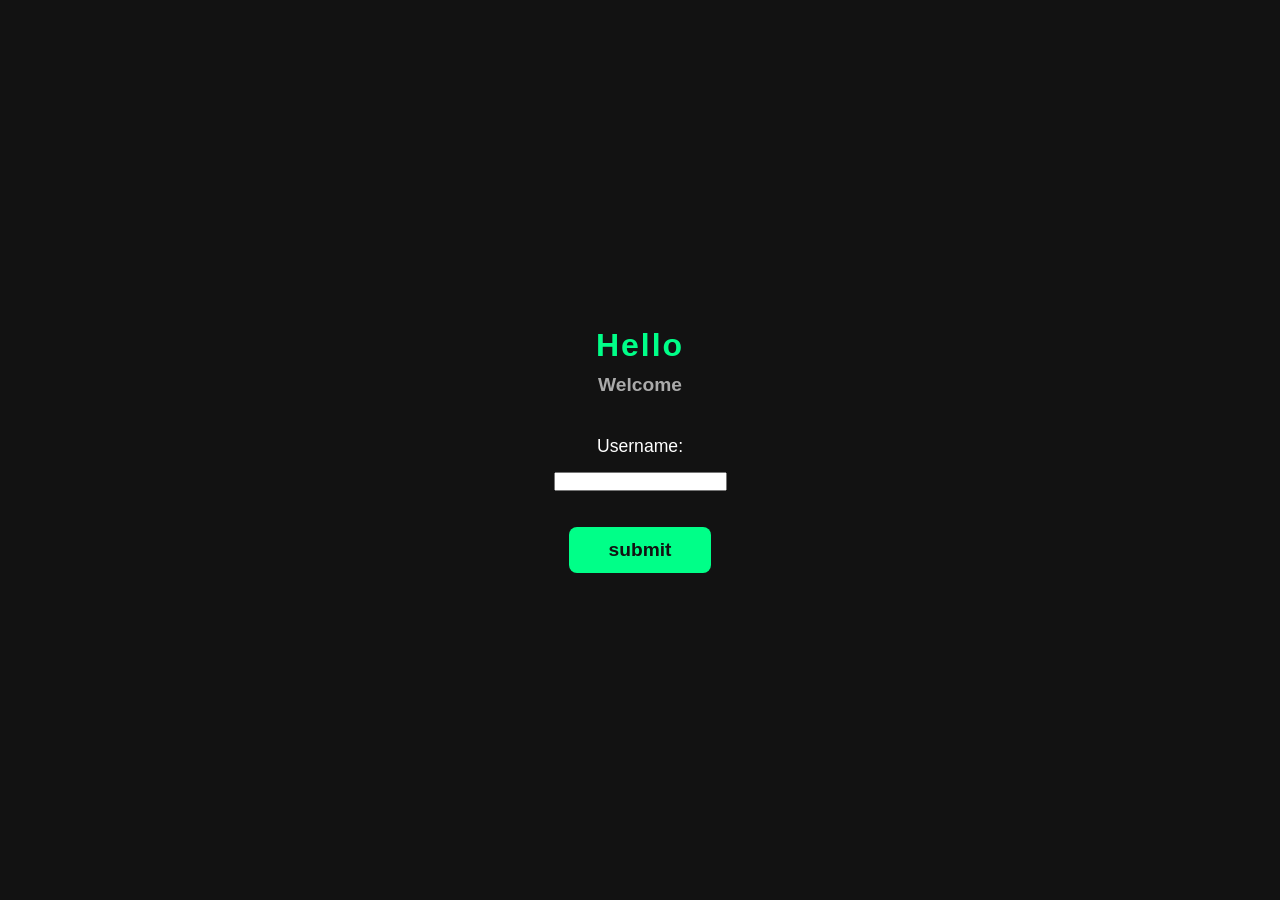
==== index.html @ fc395ba8 "Added Password Generator tool" ====
<!DOCTYPE html>
<html lang="en">
<head>
    <meta charset="UTF-8">
    <meta name="viewport" content="width=device-width, initial-scale=1.0">
    <title>My Website</title>
    <link rel="stylesheet" href="random.css">
</head>
<body>
    <h1 id ="myh1"></h1>
    <p id ="myp"></p>
    <h2>Welcome</h2>
    <label>Username:</label>
    <input id="myText"><br><br>
    <button id="mySubmits">submit</button>
    <script src="index.js"></script>
</body>
</html>
---- random.css ----
/* बेसिक रीसेट ताकि सभी ब्राउज़र में एक जैसा दिखे */
* {
    box-sizing: border-box;
    margin: 0;
    padding: 0;
}

/* 10x Layout: Flexbox का इस्तेमाल करके सब कुछ पेज के एकदम बीच में सेट करना */
body {
    font-family: 'Segoe UI', Tahoma, Geneva, Verdana, sans-serif;
    background-color: #121212; /* डार्क हैकर/SaaS थीम */
    color: #ffffff;
    display: flex;
    flex-direction: column;
    align-items: center;
    justify-content: center;
    height: 100vh;
}

h1 {
    color: #00ff88; /* नियॉन ग्रीन कलर */
    margin-bottom: 10px;
    letter-spacing: 2px;
}

h2 {
    font-size: 1.2rem;
    color: #aaaaaa;
    margin-bottom: 40px;
}

label {
    font-size: 1.1rem;
    margin-bottom: 15px;
}

/* इनपुट बॉक्स की शानदार स्टाइलिंग */
input[type="number"] {
    padding: 12px;
    font-size: 1.5rem;
    width: 150px;
    text-align: center;
    border: 2px solid #333;
    border-radius: 8px;
    background-color: #1e1e1e;
    color: white;
    margin-bottom: 25px;
    outline: none;
    transition: border-color 0.3s;
}

/* जब यूज़र टाइप करने के लिए बॉक्स पर क्लिक करेगा तो ग्रीन बॉर्डर आएगा */
input[type="number"]:focus {
    border-color: #00ff88;
}

/* इनपुट बॉक्स के अंदर आने वाले फालतू up/down एरो (तीर) को हटाना */
input[type="number"]::-webkit-inner-spin-button,
input[type="number"]::-webkit-outer-spin-button {
    -webkit-appearance: none;
    margin: 0;
}

/* कॉल टू एक्शन (CTA) बटन */
button {
    padding: 12px 40px;
    font-size: 1.2rem;
    font-weight: bold;
    color: #121212;
    background-color: #00ff88;
    border: none;
    border-radius: 8px;
    cursor: pointer;
    transition: transform 0.2s, box-shadow 0.2s;
}

/* होवर इफ़ेक्ट: माउस ले जाने पर बटन हल्का सा ऊपर उठेगा और चमकेगा */
button:hover {
    transform: translateY(-3px);
    box-shadow: 0 5px 15px rgba(0, 255, 136, 0.4);
}

/* क्लिक करने पर बटन का नीचे दबना */
button:active {
    transform: translateY(0);
}

/* रिजल्ट दिखाने वाला टेक्स्ट (इसे पीले रंग में रखा है ताकि अलग से दिखे) */
#result {
    margin-top: 40px;
    font-size: 1.5rem;
    color: #ffbb00; 
    min-height: 40px; 
}
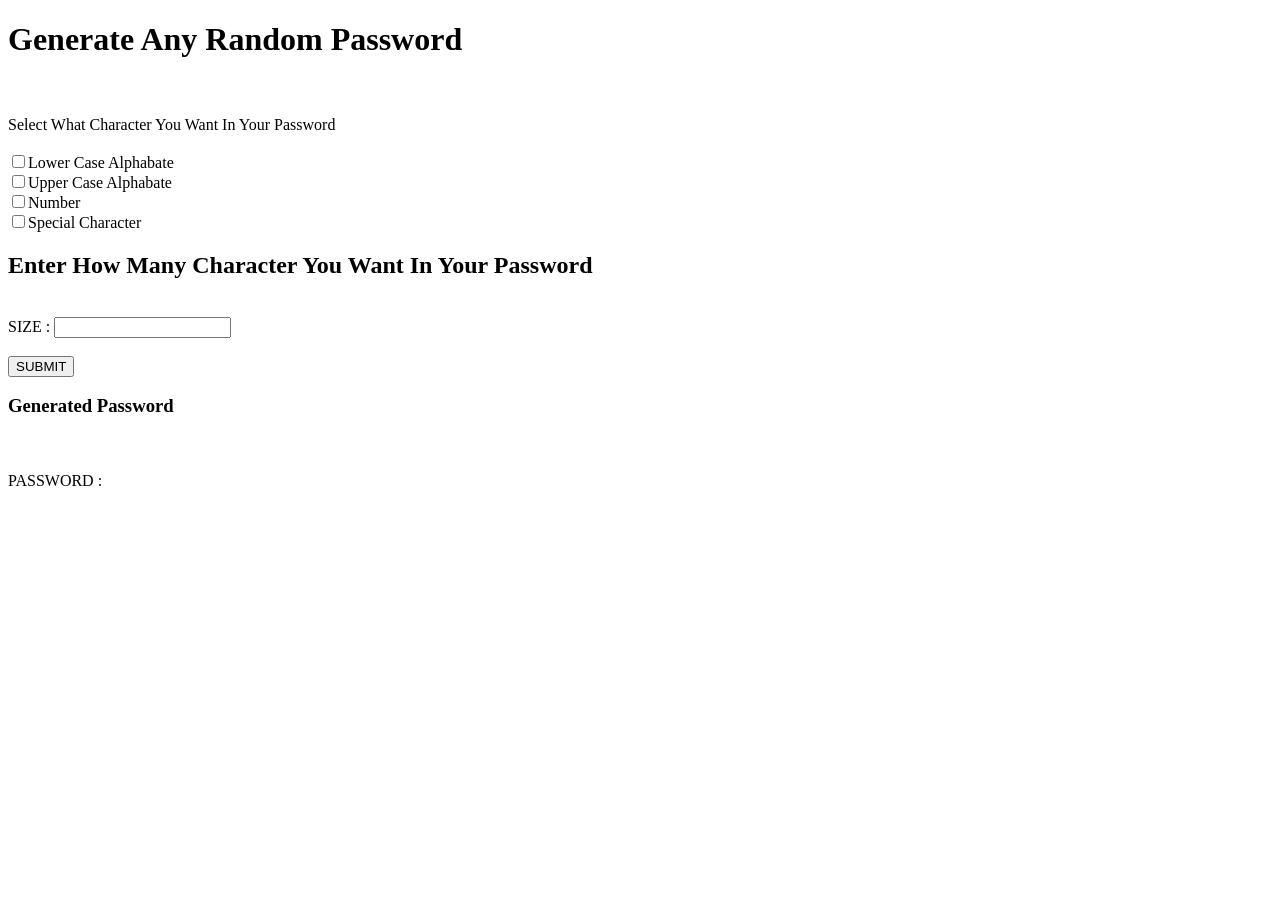
==== commit 4e7bff6e: "Rename Random_Passwords.html to index.html" ====
--- a/index.html
+++ b/index.html
@@ -3,16 +3,22 @@
 <head>
     <meta charset="UTF-8">
     <meta name="viewport" content="width=device-width, initial-scale=1.0">
-    <title>My Website</title>
-    <link rel="stylesheet" href="random.css">
+    <title>Random_Password</title>
 </head>
 <body>
-    <h1 id ="myh1"></h1>
-    <p id ="myp"></p>
-    <h2>Welcome</h2>
-    <label>Username:</label>
-    <input id="myText"><br><br>
-    <button id="mySubmits">submit</button>
-    <script src="index.js"></script>
+    <h1>Generate Any Random Password</h1><br><br>
+    <p1>Select What Character You Want In Your Password</p1><br><br>
+    <input type="checkbox" id="low">Lower Case Alphabate</input><br>
+    <input type="checkbox" id="up">Upper Case Alphabate</input><br>
+    <input type="checkbox" id="num">Number</input><br>
+    <input type="checkbox" id="spec">Special Character</input><br>
+    <h2>Enter How Many Character You Want In Your Password</h2><br>
+    <label>SIZE :</label>
+    <input type = "number" id = "size"><br><br>
+    <button id ="submit">SUBMIT</button>
+    <h3>Generated Password</h3><br><br>
+    <label>PASSWORD :</label>
+    <p2 id="pass"></p2>
+    <script src ="Random_Passwords.js"></script>
 </body>
-</html>+</html>
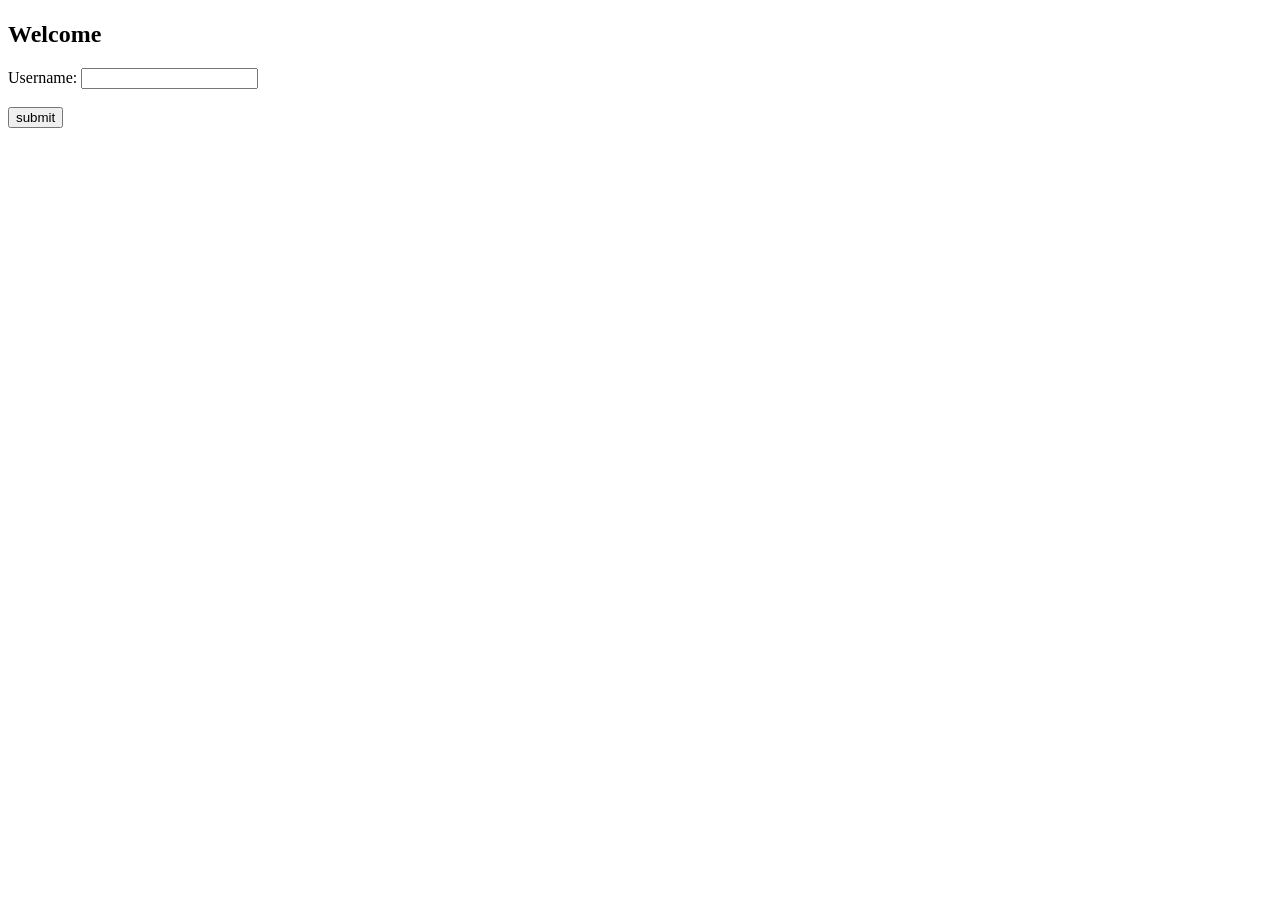
==== commit deb035f5: "Added modern CSS styling and updated HTML structure" ====
--- a/index.html
+++ b/index.html
@@ -3,22 +3,16 @@
 <head>
     <meta charset="UTF-8">
     <meta name="viewport" content="width=device-width, initial-scale=1.0">
-    <title>Random_Password</title>
+    <title>My Website</title>
+    <link rel="stylesheet" href="random.css">
 </head>
 <body>
-    <h1>Generate Any Random Password</h1><br><br>
-    <p1>Select What Character You Want In Your Password</p1><br><br>
-    <input type="checkbox" id="low">Lower Case Alphabate</input><br>
-    <input type="checkbox" id="up">Upper Case Alphabate</input><br>
-    <input type="checkbox" id="num">Number</input><br>
-    <input type="checkbox" id="spec">Special Character</input><br>
-    <h2>Enter How Many Character You Want In Your Password</h2><br>
-    <label>SIZE :</label>
-    <input type = "number" id = "size"><br><br>
-    <button id ="submit">SUBMIT</button>
-    <h3>Generated Password</h3><br><br>
-    <label>PASSWORD :</label>
-    <p2 id="pass"></p2>
-    <script src ="Random_Passwords.js"></script>
+    <h1 id ="myh1"></h1>
+    <p id ="myp"></p>
+    <h2>Welcome</h2>
+    <label>Username:</label>
+    <input id="myText"><br><br>
+    <button id="mySubmits">submit</button>
+    <script src="index.js"></script>
 </body>
-</html>
+</html>
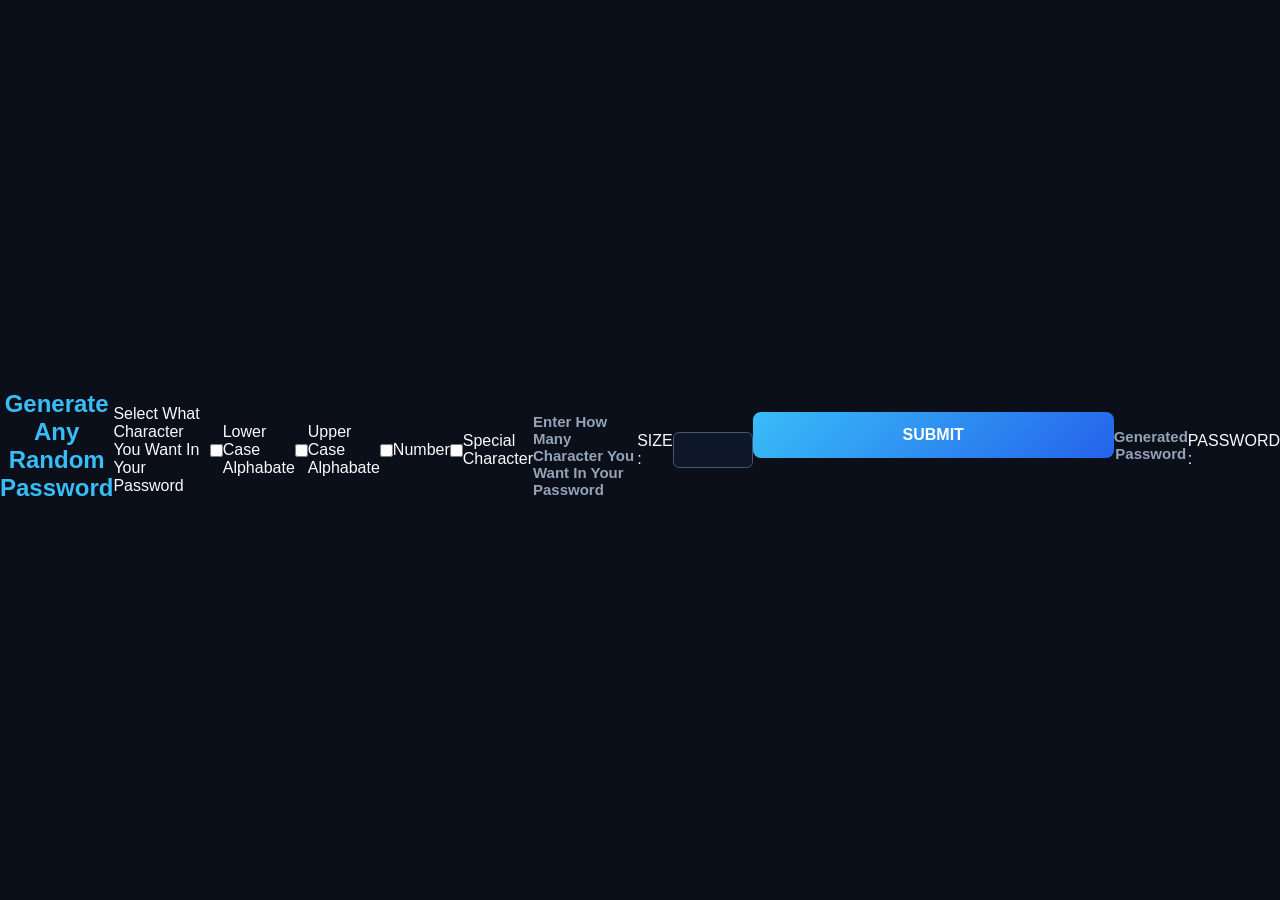
==== commit 2d5e2a9d: "Rename Random_Passwords.html to index.html" ====
--- a/index.html
+++ b/index.html
@@ -3,16 +3,23 @@
 <head>
     <meta charset="UTF-8">
     <meta name="viewport" content="width=device-width, initial-scale=1.0">
-    <title>My Website</title>
-    <link rel="stylesheet" href="random.css">
+    <title>Random_Password</title>
+    <link rel="stylesheet" href="style.css">
 </head>
 <body>
-    <h1 id ="myh1"></h1>
-    <p id ="myp"></p>
-    <h2>Welcome</h2>
-    <label>Username:</label>
-    <input id="myText"><br><br>
-    <button id="mySubmits">submit</button>
-    <script src="index.js"></script>
+    <h1>Generate Any Random Password</h1><br><br>
+    <p1>Select What Character You Want In Your Password</p1><br><br>
+    <input type="checkbox" id="low">Lower Case Alphabate</input><br>
+    <input type="checkbox" id="up">Upper Case Alphabate</input><br>
+    <input type="checkbox" id="num">Number</input><br>
+    <input type="checkbox" id="spec">Special Character</input><br>
+    <h2>Enter How Many Character You Want In Your Password</h2><br>
+    <label>SIZE :</label>
+    <input type = "number" id = "size"><br><br>
+    <button id ="submit">SUBMIT</button>
+    <h3>Generated Password</h3><br><br>
+    <label>PASSWORD :</label>
+    <p2 id="pass"></p2>
+    <script src ="Random_Passwords.js"></script>
 </body>
-</html>+</html>
--- a/style.css
+++ b/style.css
@@ -0,0 +1,88 @@
+/* पूरे पेज का लेआउट और डार्क बैकग्राउंड */
+* {
+    margin: 0;
+    padding: 0;
+    box-sizing: border-box;
+    font-family: 'Segoe UI', Tahoma, Geneva, Verdana, sans-serif;
+}
+
+body {
+    background-color: #0b0f19;
+    color: #f8fafc;
+    display: flex;
+    justify-content: center;
+    align-items: center;
+    min-height: 100vh;
+}
+
+/* बीच में दिखने वाला शानदार कार्ड */
+.card {
+    background: #1e293b;
+    padding: 40px;
+    border-radius: 16px;
+    box-shadow: 0 10px 30px rgba(0, 0, 0, 0.6);
+    width: 100%;
+    max-width: 450px;
+    border: 1px solid #334155;
+}
+
+/* हेडिंग्स और टेक्स्ट की स्टाइलिंग */
+h1 { font-size: 24px; color: #38bdf8; text-align: center; margin-bottom: 8px; }
+h2 { font-size: 15px; margin: 20px 0 10px; color: #94a3b8; }
+h3 { font-size: 15px; margin-bottom: 10px; color: #94a3b8; text-align: center; }
+.subtitle { font-size: 13px; color: #cbd5e1; text-align: center; margin-bottom: 25px; }
+
+/* चेकबॉक्स का डिज़ाइन */
+.checkbox-group { display: flex; flex-direction: column; gap: 12px; margin-bottom: 25px; }
+.checkbox-group label { display: flex; align-items: center; cursor: pointer; font-size: 15px; }
+.checkbox-group input { margin-right: 12px; width: 18px; height: 18px; accent-color: #38bdf8; cursor: pointer; }
+
+/* साइज़ इनपुट का डिज़ाइन */
+.input-group { display: flex; align-items: center; gap: 15px; margin-bottom: 30px; }
+#size { 
+    padding: 8px 12px; 
+    border-radius: 6px; 
+    background: #0f172a; 
+    border: 1px solid #475569; 
+    color: white; 
+    width: 80px; 
+    font-size: 16px; 
+    outline: none; 
+}
+#size:focus { border-color: #38bdf8; }
+
+/* सबमिट बटन (होवर इफ़ेक्ट के साथ) */
+#submit { 
+    width: 100%; 
+    padding: 14px; 
+    background: linear-gradient(135deg, #38bdf8, #2563eb); 
+    color: white; 
+    border: none; 
+    border-radius: 8px; 
+    font-size: 16px; 
+    font-weight: bold; 
+    cursor: pointer; 
+    transition: 0.3s ease; 
+    margin-bottom: 30px; 
+}
+#submit:hover { 
+    transform: translateY(-2px); 
+    box-shadow: 0 5px 15px rgba(56, 189, 248, 0.4); 
+}
+
+/* जहाँ पासवर्ड दिखेगा उस बॉक्स का डिज़ाइन */
+.result-box { 
+    background: #0f172a; 
+    padding: 15px; 
+    border-radius: 8px; 
+    border: 1px dashed #475569; 
+    text-align: center; 
+}
+.result-box label { font-size: 12px; color: #64748b; display: block; margin-bottom: 8px; }
+#pass { 
+    font-size: 22px; 
+    color: #4ade80; /* हैकर ग्रीन कलर */
+    font-family: monospace; 
+    word-break: break-all; 
+    min-height: 30px; 
+}
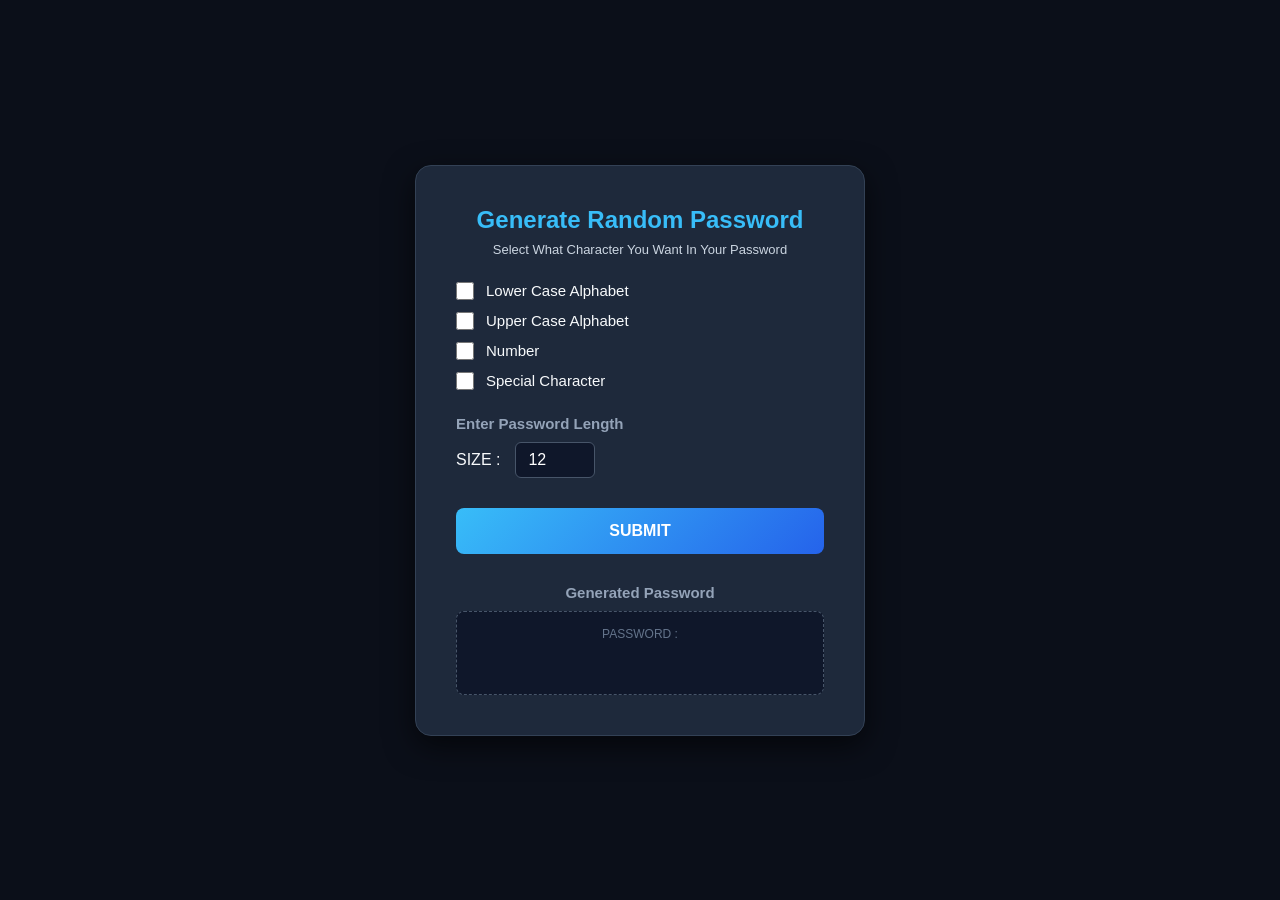
==== commit 1efb1456: "Update index.html" ====
--- a/index.html
+++ b/index.html
@@ -3,23 +3,38 @@
 <head>
     <meta charset="UTF-8">
     <meta name="viewport" content="width=device-width, initial-scale=1.0">
-    <title>Random_Password</title>
+    <title>Random Password Generator</title>
     <link rel="stylesheet" href="style.css">
 </head>
 <body>
-    <h1>Generate Any Random Password</h1><br><br>
-    <p1>Select What Character You Want In Your Password</p1><br><br>
-    <input type="checkbox" id="low">Lower Case Alphabate</input><br>
-    <input type="checkbox" id="up">Upper Case Alphabate</input><br>
-    <input type="checkbox" id="num">Number</input><br>
-    <input type="checkbox" id="spec">Special Character</input><br>
-    <h2>Enter How Many Character You Want In Your Password</h2><br>
-    <label>SIZE :</label>
-    <input type = "number" id = "size"><br><br>
-    <button id ="submit">SUBMIT</button>
-    <h3>Generated Password</h3><br><br>
-    <label>PASSWORD :</label>
-    <p2 id="pass"></p2>
-    <script src ="Random_Passwords.js"></script>
+    <div class="card">
+        <h1>Generate Random Password</h1>
+        <p class="subtitle">Select What Character You Want In Your Password</p>
+        
+        <div class="checkbox-group">
+            <label><input type="checkbox" id="low"> Lower Case Alphabet</label>
+            <label><input type="checkbox" id="up"> Upper Case Alphabet</label>
+            <label><input type="checkbox" id="num"> Number</label>
+            <label><input type="checkbox" id="spec"> Special Character</label>
+        </div>
+
+        <h2>Enter Password Length</h2>
+        <div class="input-group">
+            <label for="size">SIZE :</label>
+            <!-- मैंने डिफ़ॉल्ट वैल्यू 12 डाल दी है ताकि टूल खाली न दिखे -->
+            <input type="number" id="size" value="12" min="4" max="50">
+        </div>
+
+        <button id="submit">SUBMIT</button>
+
+        <h3>Generated Password</h3>
+        <div class="result-box">
+            <label>PASSWORD :</label>
+            <p id="pass"></p>
+        </div>
+    </div>
+    
+    <!-- तुम्हारी जावास्क्रिप्ट फाइल का नाम -->
+    <script src="Random_Passwords.js"></script>
 </body>
 </html>
